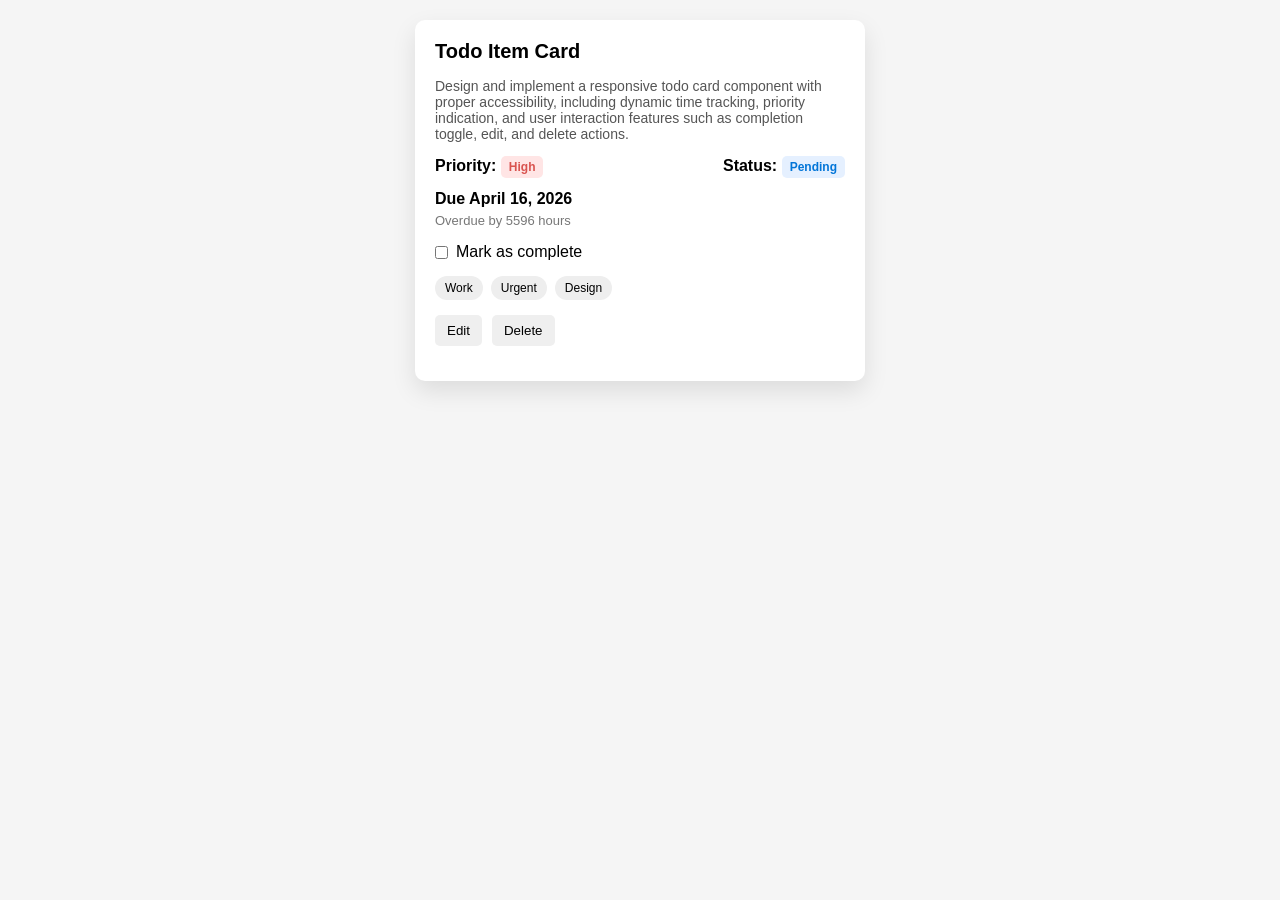
==== index.html @ 664a3217 "Todo card challenge submission" ====
<!DOCTYPE html>
<html lang="en">
    <head>
        <meta charset="UTF-8">
        <meta name="viewport" content="width=device-width, initial-scale=1.0">
        <title>Todo Card Challenge</title>
        <link rel="stylesheet" href="style.css"> 
    </head>

    <body>
        
        <main>
            <section role="region" class="card-container" data-testid="test-todo-card">
                <h2 data-testid="test-todo-title">Todo Item Card</h2>
                <p data-testid="test-todo-description">Design and implement a responsive todo card component with proper accessibility, including dynamic time tracking, priority indication, and user interaction features such as completion toggle, edit, and delete actions.</p>
                
                <div class="meta">
                    <div>
                        <strong>Priority:</strong>
                        <span data-testid="test-todo-priority">High</span>
                    </div>

                    <div>
                        <strong>Status:</strong>
                        <span data-testid="test-todo-status">Pending</span>
                    </div>
                </div>
                <div class="time-info">
                    <time data-testid="test-todo-due-date" datetime="2026-04-16T20:00">
                        Due April 16, 2026
                    </time>

                    <time data-testid="test-todo-time-remaining">
                        Due in 2 days
                    </time>
                </div>

                <div class="checkbox">
                    <input 
                        type="checkbox" 
                        id="complete-task" 
                        data-testid="test-todo-complete-toggle">

                    <label for="complete-task">Mark as complete</label>
                </div>
                <ul data-testid="test-todo-tags" role="list">
                    <li data-testid="test-todo-tag-work">Work</li>
                    <li data-testid="test-todo-tag-urgent">Urgent</li>
                    <li>Design</li>
                </ul>       
                <div class="actions">
                    <button data-testid="test-todo-edit-button">Edit</button>
                    <button data-testid="test-todo-delete-button">Delete</button>
                </div>

            </section>
        </main>



        <script src="script.js"></script>
    </body>
</html>
---- style.css ----
* {
    margin: 0;
    padding: 0;
    box-sizing: border-box;
}

body {
    font-family: Arial, sans-serif;
    background-color: #f5f5f5;
}

main {
    display: flex;
    justify-content: center;
    padding: 20px;
}

.card-container {
    width: 100%;
    max-width: 450px;
    background: white;
    padding: 20px;
    border-radius: 10px;
    box-shadow: 0 10px 25px rgba(0, 0, 0, 0.1);
}

.card-container > * {
    margin-bottom: 15px;
}

h2 {
    font-size: 20px;
}

p {
    font-size: 14px;
    color: #555;
}

.meta {
    display: flex;
    justify-content: space-between;
}

.meta span {
    padding: 4px 8px;
    border-radius: 5px;
    font-size: 12px;
    font-weight: bold;
}

.meta span[data-testid="test-todo-priority"] {
    background-color: #ffe5e5;
    color: #d9534f;
}

.meta span[data-testid="test-todo-status"] {
    background-color: #e5f0ff;
    color: #0275d8;
}

.time-info {
    display: flex;
    flex-direction: column;
    gap: 5px;
}

.time-info time:first-child {
    font-weight: bold;
}

.time-info time:last-child {
    font-size: 13px;
    color: #777;
}

.checkbox {
    display: flex;
    align-items: center;
    gap: 8px;
}

ul {
    display: flex;
    flex-wrap: wrap;
    gap: 8px;
    list-style: none;
}

li {
    background: #eee;
    padding: 5px 10px;
    border-radius: 20px;
    font-size: 12px;
}

.actions {
    display: flex;
    gap: 10px;
}

button {
    padding: 8px 12px;
    border: none;
    border-radius: 5px;
    cursor: pointer;
}

button:hover {
    opacity: 0.8;
}

button:focus,
input:focus {
    outline: 2px solid blue;
}

.completed {
    text-decoration: line-through;
    color: #999;
}
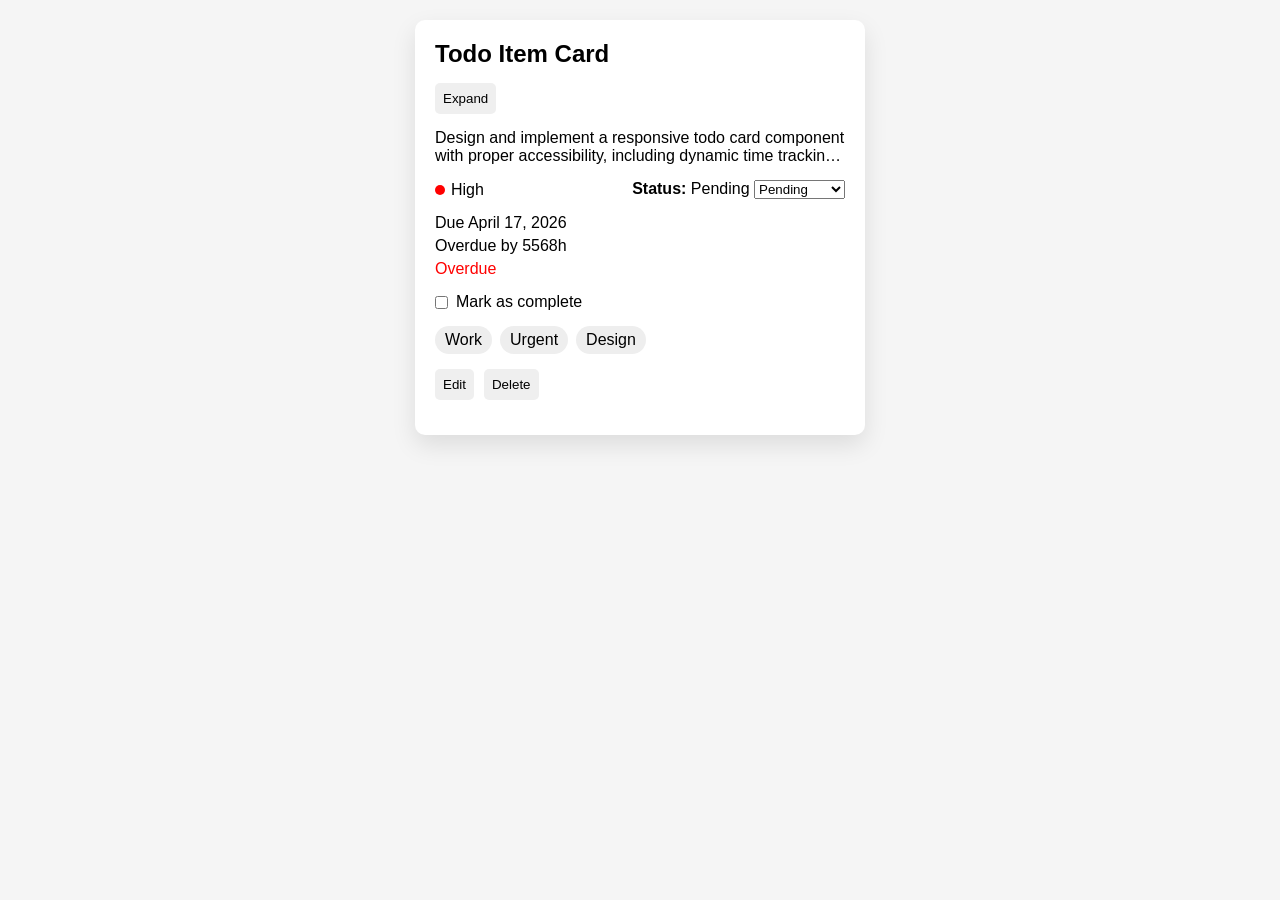
==== commit 915a13a3: "Final Stage 1A + 1B submission" ====
--- a/index.html
+++ b/index.html
@@ -1,63 +1,104 @@
 <!DOCTYPE html>
 <html lang="en">
-    <head>
-        <meta charset="UTF-8">
-        <meta name="viewport" content="width=device-width, initial-scale=1.0">
-        <title>Todo Card Challenge</title>
-        <link rel="stylesheet" href="style.css"> 
-    </head>
+<head>
+    <meta charset="UTF-8">
+    <meta name="viewport" content="width=device-width, initial-scale=1.0">
+    <title>Todo Card Challenge</title>
+    <link rel="stylesheet" href="style.css"> 
+</head>
 
-    <body>
-        
-        <main>
-            <section role="region" class="card-container" data-testid="test-todo-card">
-                <h2 data-testid="test-todo-title">Todo Item Card</h2>
-                <p data-testid="test-todo-description">Design and implement a responsive todo card component with proper accessibility, including dynamic time tracking, priority indication, and user interaction features such as completion toggle, edit, and delete actions.</p>
-                
-                <div class="meta">
-                    <div>
-                        <strong>Priority:</strong>
-                        <span data-testid="test-todo-priority">High</span>
-                    </div>
+<body>
+<main>
+<section role="region" class="card-container" data-testid="test-todo-card">
 
-                    <div>
-                        <strong>Status:</strong>
-                        <span data-testid="test-todo-status">Pending</span>
-                    </div>
-                </div>
-                <div class="time-info">
-                    <time data-testid="test-todo-due-date" datetime="2026-04-16T20:00">
-                        Due April 16, 2026
-                    </time>
+    <div class="view-mode">
+        <h2 data-testid="test-todo-title">Todo Item Card</h2>
 
-                    <time data-testid="test-todo-time-remaining">
-                        Due in 2 days
-                    </time>
-                </div>
+        <button 
+            data-testid="test-todo-expand-toggle" 
+            aria-expanded="false" 
+            aria-controls="desc-section">
+            Expand
+        </button>
 
-                <div class="checkbox">
-                    <input 
-                        type="checkbox" 
-                        id="complete-task" 
-                        data-testid="test-todo-complete-toggle">
+        <div data-testid="test-todo-collapsible-section" id="desc-section">
+            <p data-testid="test-todo-description">
+                Design and implement a responsive todo card component with proper accessibility, including dynamic time tracking, priority indication, and user interaction features such as completion toggle, edit, and delete actions.
+            </p>
+        </div>
 
-                    <label for="complete-task">Mark as complete</label>
-                </div>
-                <ul data-testid="test-todo-tags" role="list">
-                    <li data-testid="test-todo-tag-work">Work</li>
-                    <li data-testid="test-todo-tag-urgent">Urgent</li>
-                    <li>Design</li>
-                </ul>       
-                <div class="actions">
-                    <button data-testid="test-todo-edit-button">Edit</button>
-                    <button data-testid="test-todo-delete-button">Delete</button>
-                </div>
+        <div class="meta">
+            <div class="priority-wrapper">
+                <div data-testid="test-todo-priority-indicator" class="priority-indicator"></div>
+                <span data-testid="test-todo-priority">High</span>
+            </div>
 
-            </section>
-        </main>
+            <div>
+                <strong>Status:</strong>
+                <span data-testid="test-todo-status">Pending</span>
 
+                <label for="status-control" class="visually-hidden">Change status</label>
+                <select id="status-control" data-testid="test-todo-status-control">
+                    <option>Pending</option>
+                    <option>In Progress</option>
+                    <option>Done</option>
+                </select>
+            </div>
+        </div>
 
+        <div class="time-info">
+            <time data-testid="test-todo-due-date" datetime="2026-04-17T23:59">
+                Due April 17, 2026
+            </time>
 
-        <script src="script.js"></script>
-    </body>
-</html>+            <time data-testid="test-todo-time-remaining"></time>
+            <span data-testid="test-todo-overdue-indicator"></span>
+        </div>
+
+        <div class="checkbox">
+            <input type="checkbox" id="complete-task" data-testid="test-todo-complete-toggle">
+            <label for="complete-task">Mark as complete</label>
+        </div>
+
+        <ul data-testid="test-todo-tags" role="list">
+            <li data-testid="test-todo-tag-work">Work</li>
+            <li data-testid="test-todo-tag-urgent">Urgent</li>
+            <li>Design</li>
+        </ul>
+
+        <div class="actions">
+            <button data-testid="test-todo-edit-button">Edit</button>
+            <button data-testid="test-todo-delete-button">Delete</button>
+        </div>
+    </div>
+
+    <div data-testid="test-todo-edit-form" class="edit-form hidden">
+        <label for="edit-title">Title</label>
+        <input id="edit-title" data-testid="test-todo-edit-title-input" type="text">
+
+        <label for="edit-desc">Description</label>
+        <textarea id="edit-desc" data-testid="test-todo-edit-description-input"></textarea>
+
+        <label for="edit-priority">Priority</label>
+        <select id="edit-priority" data-testid="test-todo-edit-priority-select">
+            <option>Low</option>
+            <option>Medium</option>
+            <option>High</option>
+        </select>
+
+        <label for="edit-date">Due Date</label>
+        <input id="edit-date" data-testid="test-todo-edit-due-date-input" type="datetime-local">
+
+        <div class="button-group">
+            <button data-testid="test-todo-save-button">Save</button>
+            <button data-testid="test-todo-cancel-button">Cancel</button>
+        </div>
+    </div>
+
+</section>
+</main>
+
+<script src="script.js"></script>
+</body>
+</html>
+
--- a/style.css
+++ b/style.css
@@ -24,17 +24,8 @@
     box-shadow: 0 10px 25px rgba(0, 0, 0, 0.1);
 }
 
-.card-container > * {
+.view-mode > * {
     margin-bottom: 15px;
-}
-
-h2 {
-    font-size: 20px;
-}
-
-p {
-    font-size: 14px;
-    color: #555;
 }
 
 .meta {
@@ -42,21 +33,25 @@
     justify-content: space-between;
 }
 
-.meta span {
-    padding: 4px 8px;
-    border-radius: 5px;
-    font-size: 12px;
-    font-weight: bold;
+.priority-wrapper {
+    display: flex;
+    align-items: center;
+    gap: 6px;
 }
 
-.meta span[data-testid="test-todo-priority"] {
-    background-color: #ffe5e5;
-    color: #d9534f;
+.priority-indicator {
+    width: 10px;
+    height: 10px;
+    border-radius: 50%;
 }
 
-.meta span[data-testid="test-todo-status"] {
-    background-color: #e5f0ff;
-    color: #0275d8;
+.priority-indicator.high { background: red; }
+.priority-indicator.medium { background: orange; }
+.priority-indicator.low { background: green; }
+
+.visually-hidden {
+    position: absolute;
+    left: -9999px;
 }
 
 .time-info {
@@ -65,19 +60,10 @@
     gap: 5px;
 }
 
-.time-info time:first-child {
-    font-weight: bold;
-}
-
-.time-info time:last-child {
-    font-size: 13px;
-    color: #777;
-}
-
 .checkbox {
     display: flex;
+    gap: 8px;
     align-items: center;
-    gap: 8px;
 }
 
 ul {
@@ -91,7 +77,6 @@
     background: #eee;
     padding: 5px 10px;
     border-radius: 20px;
-    font-size: 12px;
 }
 
 .actions {
@@ -100,14 +85,10 @@
 }
 
 button {
-    padding: 8px 12px;
+    padding: 8px;
     border: none;
     border-radius: 5px;
     cursor: pointer;
-}
-
-button:hover {
-    opacity: 0.8;
 }
 
 button:focus,
@@ -118,4 +99,67 @@
 .completed {
     text-decoration: line-through;
     color: #999;
-}+}
+
+.hidden {
+    display: none;
+}
+
+/* Collapsed state */
+.collapsed {
+    display: -webkit-box;
+    -webkit-line-clamp: 2;
+    -webkit-box-orient: vertical;
+    overflow: hidden;
+    max-height: 3em;
+}
+
+.collapsed p {
+    text-overflow: ellipsis;
+} 
+
+.edit-form {
+    flex-direction: column;
+    gap: 10px;
+}
+
+/* show when NOT hidden */
+.edit-form:not(.hidden) {
+    display: flex;
+}
+
+
+.edit-form input,
+.edit-form textarea,
+.edit-form select {
+    width: 100%;
+    padding: 8px;
+    border-radius: 5px;
+    border: 1px solid #ccc;
+}
+
+
+.edit-form textarea {
+    resize: vertical;
+    min-height: 80px;
+}
+
+
+.edit-form button {
+    margin-top: 5px;
+}
+
+/*save & cancel*/
+.edit-form .button-group {
+    display: flex;
+    gap: 10px;
+}
+
+.edit-form label {
+    font-size: 12px;
+    font-weight: bold;
+}
+
+
+
+
